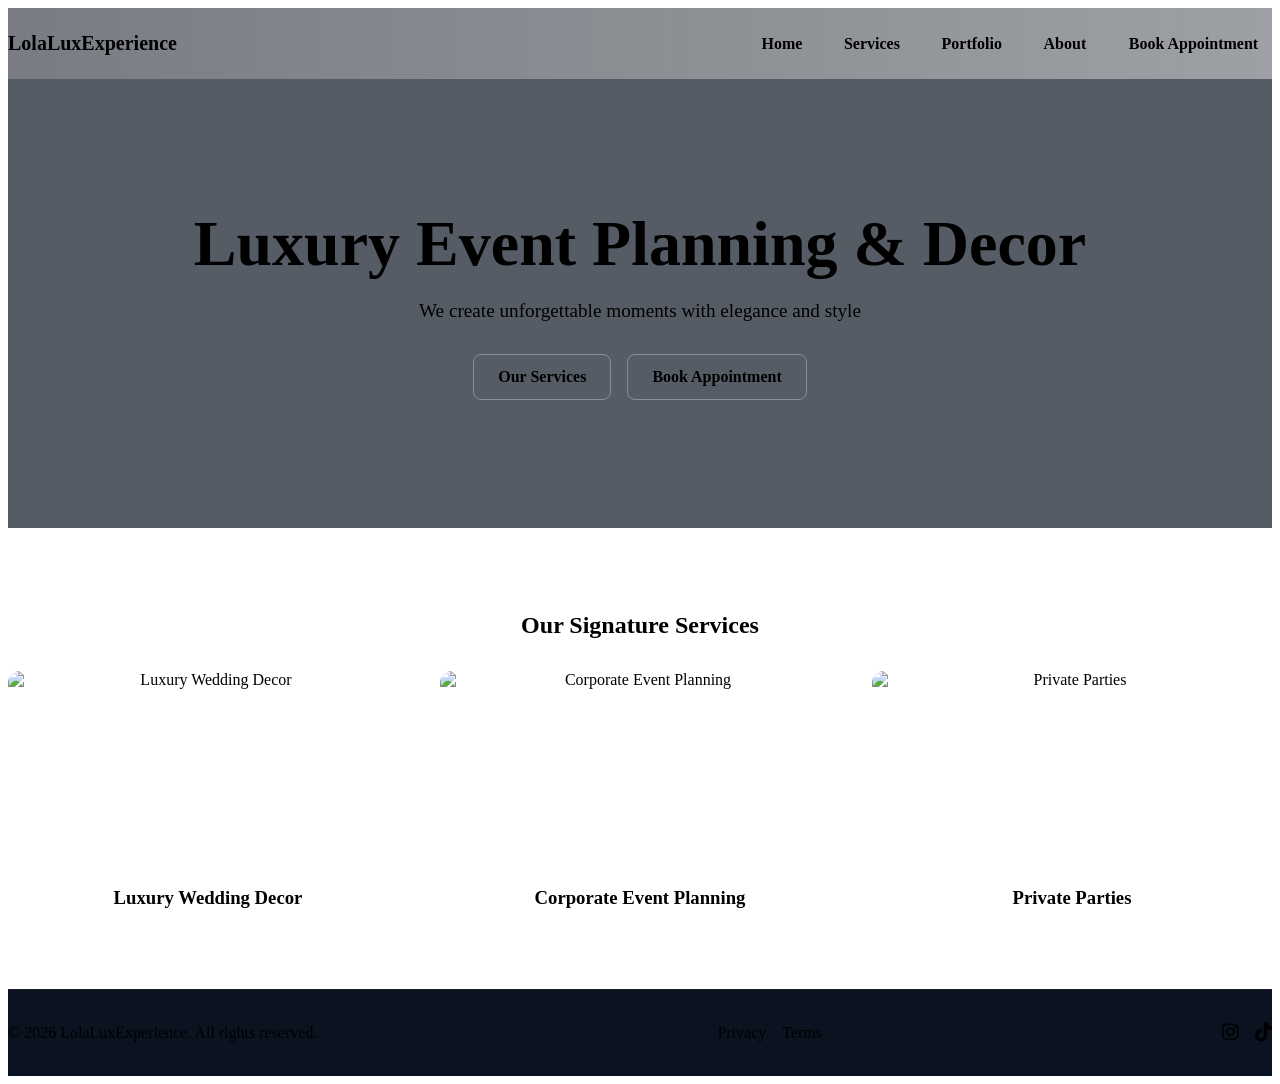
==== index.html @ 3839227c "v1" ====
<!DOCTYPE html>
<html lang="en">
<head>
  <meta charset="UTF-8">
  <meta name="viewport" content="width=device-width, initial-scale=1.0">
  <title>LolaLuxExperience - Luxury Event Planning</title>
  <link rel="stylesheet" href="styles.css">
  <!-- Font Awesome for social icons -->
  <link rel="stylesheet" href="https://cdnjs.cloudflare.com/ajax/libs/font-awesome/6.0.0/css/all.min.css">
</head>
<body>
  <!-- Header -->
  <header class="site-header">
    <div class="container header-inner">
      <a href="index.html" class="brand">LolaLuxExperience</a>
      <nav class="nav">
        <a href="index.html" class="active">Home</a>
        <a href="services.html">Services</a>
        <a href="portfolio.html">Portfolio</a>
        <a href="about.html">About</a>
        <a href="book.html" class="btn-cta">Book Appointment</a>
      </nav>
      <button id="navToggle" class="nav-toggle" aria-label="Toggle nav">&#9776;</button>
    </div>
  </header>

  <!-- Hero Section -->
  <section class="hero">
    <div class="hero-overlay"></div>
    <div class="hero-content">
      <h1>Luxury Event Planning & Decor</h1>
      <p class="hero-tagline">We create unforgettable moments with elegance and style</p>
      <div class="hero-buttons">
        <a href="services.html" class="btn-outline">Our Services</a>
        <a href="book.html" class="btn-outline">Book Appointment</a>
      </div>
    </div>
  </section>

  <!-- Signature Services -->
  <section class="signature-services">
    <h2 style="text-align:center; margin-bottom:2rem;">Our Signature Services</h2>
    <div class="container services-grid">
      <div class="service-item">
        <img src="https://images.unsplash.com/photo-1519167758481-83f550bb49b3?ixlib=rb-4.0.3" alt="Luxury Wedding Decor">
        <h3>Luxury Wedding Decor</h3>
      </div>
      <div class="service-item">
        <img src="https://images.unsplash.com/photo-1505236858219-8359eb29e329?ixlib=rb-4.0.3" alt="Corporate Event Planning">
        <h3>Corporate Event Planning</h3>
      </div>
      <div class="service-item">
        <img src="https://images.unsplash.com/photo-1478146896981-b80fe463b330?ixlib=rb-4.0.3" alt="Private Parties">
        <h3>Private Parties</h3>
      </div>
    </div>
  </section>

  <!-- Footer -->
  <footer class="site-footer">
    <div class="container footer-inner">
      <p>&copy; <span id="year"></span> LolaLuxExperience. All rights reserved.</p>
      <nav class="footer-nav">
        <a href="#">Privacy</a>
        <a href="#">Terms</a>
      </nav>
      <div class="footer-social">
        <a href="https://www.instagram.com/yourusername" target="_blank" rel="noopener" class="social-link">
          <i class="fab fa-instagram"></i>
        </a>
        <a href="https://www.tiktok.com/@yourusername" target="_blank" rel="noopener" class="social-link">
          <i class="fab fa-tiktok"></i>
        </a>
      </div>
    </div>
  </footer>
  <script src="script.js" defer></script>
</body>
</html>
---- styles.css ----
/* :root{
--bg:#0f1724;
--light:#f8fafc;
--muted:#9aa4b2;
--accent:#f06292;
--accent-2:#7c4dff;
--glass: rgba(255,255,255,0.06);
}
*{box-sizing:border-box} */
/* html,body{height:100%}
body{
margin:0;
font-family:Montserrat, system-ui, -apple-system, 'Segoe UI', Roboto, 'Helvetica Neue', Arial;
color:var(--light);
background:linear-gradient(180deg,#071126 0%, #0b1220 100%);
-webkit-font-smoothing:antialiased;
}
:root {
  --bg: #0f1724;
  --light: #f8fafc;
  --muted: #9aa4b2;
  --accent: #f06292;
  --accent-2: #7c4dff;
  --glass: rgba(255, 255, 255, 0.06);
}

* { box-sizing: border-box; }

html { scroll-behavior: smooth; }

body {
  margin: 0;
  font-family: 'Montserrat', system-ui, -apple-system, 'Segoe UI', Roboto, 'Helvetica Neue', Arial, sans-serif;
  color: var(--light);
  background: linear-gradient(180deg, #071126 0%, #0b1220 100%);
  -webkit-font-smoothing: antialiased;
  min-height: 100vh;
  display: flex;
  flex-direction: column;
}

main { flex-grow: 1; }

.container { max-width: 1200px; margin: 0 auto; padding: 0 1rem; }

/* Header */
.site-header {
  position: sticky;
  top: 0;
  z-index: 1000;
  background: linear-gradient(90deg, rgba(11, 17, 28, 0.55), rgba(11, 17, 28, 0.4));
  backdrop-filter: blur(6px);
  -webkit-backdrop-filter: blur(6px);
  padding: 1rem 0;
}
.header-inner { display: flex; align-items: center; justify-content: space-between; gap: 1rem; }
.brand { color: var(--light); text-decoration: none; font-weight: 700; font-size: 1.25rem; }
.nav { display: flex; align-items: center; gap: 1rem; }
.nav a { color: var(--light); text-decoration: none; padding: .6rem .8rem; border-radius: 8px; font-weight: 600; transition: background 0.2s; }
.nav a:hover, .nav a.active { background: var(--glass); }
.nav-toggle { display: none; background: none; border: 0; color: var(--light); font-size: 1.5rem; cursor: pointer; }

/* Hero Section */
.hero {
  position: relative;
  display: flex;
  align-items: center;
  justify-content: center;
  text-align: center;
  padding: 8rem 1rem;
  background: url('https://images.unsplash.com/photo-1527529482837-4698179dc6ce?auto=format&fit=crop&w=1920&q=80') no-repeat center center/cover;
}
.hero-overlay { position: absolute; inset: 0; background: rgba(15, 23, 36, 0.7); }
.hero-content { position: relative; z-index: 1; }
.hero h1 { font-family: 'Playfair Display', serif; font-size: clamp(2.5rem, 5vw, 4rem); margin: 0 0 .6rem; }
.hero-tagline { color: var(--muted); font-size: 1.2rem; margin-bottom: 2rem; max-width: 600px; margin-left: auto; margin-right: auto; }
.hero-buttons { display: flex; gap: 1rem; justify-content: center; }

/* Buttons */
.btn, .btn-outline, .btn-cta {
  display: inline-block;
  text-decoration: none;
  font-weight: 700;
  border-radius: 8px;
  padding: .8rem 1.5rem;
  cursor: pointer;
  border: 1px solid transparent;
  transition: all 0.3s ease;
}
.btn { background: linear-gradient(90deg, var(--accent), var(--accent-2)); color: white; }
.btn:hover { transform: translateY(-2px); box-shadow: 0 8px 20px rgba(124, 77, 255, 0.2); }
.btn-outline { background: transparent; border-color: rgba(255, 255, 255, 0.3); color: var(--light); }
.btn-outline:hover { background: var(--glass); }
.btn-cta { background: linear-gradient(90deg, var(--accent), var(--accent-2)); color: white; }

/* Services Section */
.signature-services, .services-section { padding: 4rem 0; }
.services-grid { display: grid; grid-template-columns: repeat(auto-fit, minmax(280px, 1fr)); gap: 2rem; }
.service-item { background: var(--glass); border-radius: 12px; overflow: hidden; text-align: center; transition: transform 0.3s; }
.service-item:hover { transform: translateY(-5px); }
.service-item img { width: 100%; height: 200px; object-fit: cover; display: block; }
.service-item h3 { margin: 1rem 0; }
.service-item p { color: var(--muted); padding: 0 1rem 1rem; margin: 0; }

/* Portfolio */
.section-header { text-align: center; margin-bottom: 3rem; padding-top: 3rem; }
.section-header h1 { font-size: 2.5rem; }
.portfolio-grid { display: grid; grid-template-columns: repeat(auto-fit, minmax(300px, 1fr)); gap: 1rem; padding-bottom: 4rem; }
.portfolio-item { border-radius: 12px; overflow: hidden; cursor: pointer; }
.portfolio-item img { width: 100%; height: 100%; object-fit: cover; display: block; transition: transform 0.4s ease; }
.portfolio-item:hover img { transform: scale(1.05); }

/* Lightbox */
.lightbox { display: none; position: fixed; z-index: 2000; inset: 0; background: rgba(0, 0, 0, 0.9); align-items: center; justify-content: center; }
.lightbox-img { max-width: 90vw; max-height: 80vh; }
.lightbox-close { position: absolute; top: 20px; right: 30px; color: #fff; font-size: 40px; font-weight: bold; cursor: pointer; }
.lightbox-controls { position: absolute; top: 50%; width: 100%; display: flex; justify-content: space-between; transform: translateY(-50%); }
.prev, .next { cursor: pointer; color: white; font-size: 3rem; padding: 1rem; user-select: none; }

/* About Page */
.about-content { max-width: 800px; margin: 4rem auto; text-align: center; }
.about-content p { font-size: 1.1rem; line-height: 1.7; color: var(--muted); }

/* Booking Form */
.booking-grid { padding: 2rem 0 4rem; }
.booking-form { max-width: 600px; margin: 0 auto; background: var(--glass); padding: 2rem; border-radius: 12px; }
.booking-form label { display: block; margin-bottom: 1.5rem; font-weight: 600; }
.booking-form input, .booking-form select, .booking-form textarea {
  width: 100%;
  padding: 0.8rem;
  margin-top: 0.5rem;
  border-radius: 6px;
  border: 1px solid rgba(255, 255, 255, 0.1);
  background: rgba(255, 255, 255, 0.05);
  color: var(--light);
  font-size: 1rem;
}
.form-actions { text-align: right; }
.btn-primary {
  background: linear-gradient(90deg, var(--accent), var(--accent-2));
  color: white;
  border: none;
  padding: 0.8rem 2rem;
  border-radius: 8px;
  cursor: pointer;
  font-weight: 700;
}

/* Footer */
.site-footer {
  background: #0b1220;
  padding: 2rem 0;
  margin-top: auto;
  border-top: 1px solid rgba(255, 255, 255, 0.05);
}
.footer-inner { display: flex; flex-wrap: wrap; justify-content: space-between; align-items: center; gap: 1rem; }
.footer-inner p { margin: 0; color: var(--muted); }
.footer-nav { display: flex; gap: 1rem; }
.footer-nav a { color: var(--muted); text-decoration: none; }
.footer-nav a:hover { color: var(--light); }
.footer-social { display: flex; gap: 1rem; }
.footer-social a { color: var(--muted); font-size: 1.2rem; }
.footer-social a:hover { color: var(--accent); }

/* Animations */
.fade-in { animation: fadeIn 1s ease-in-out; }
@keyframes fadeIn { from { opacity: 0; transform: translateY(10px); } to { opacity: 1; transform: translateY(0); } }

/* Responsive */
@media (max-width: 768px) {
  .nav {
    display: none;
    position: absolute;
    top: 100%;
    left: 0;
    right: 0;
    background: #0f1724;
    flex-direction: column;
    padding: 1rem;
    border-bottom: 1px solid rgba(255, 255, 255, 0.1);
  }
  .nav.active { display: flex; }
  .nav-toggle { display: block; }
  .hero { padding: 6rem 1rem; }
  .hero h1 { font-size: 2rem; }
  .hero-tagline { font-size: 1rem; }
  .footer-inner { flex-direction: column; gap: 1.5rem; }
}
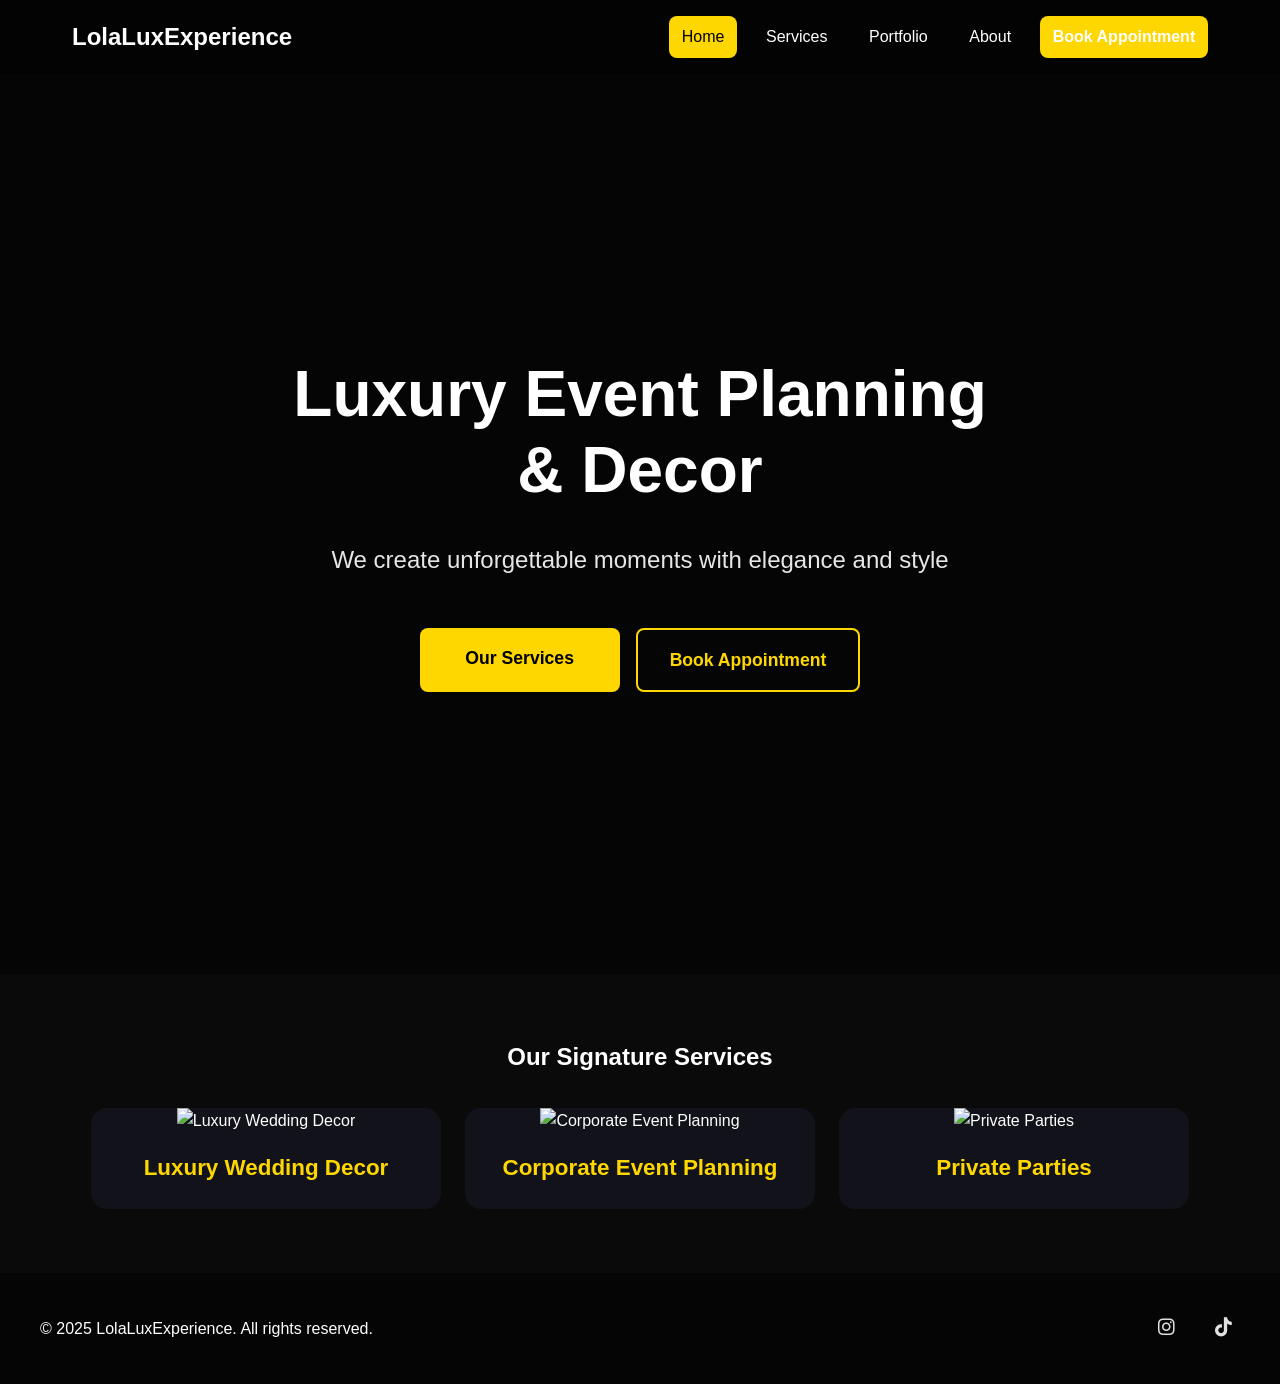
==== commit c4609d2e: "v2" ====
--- a/index.html
+++ b/index.html
@@ -11,7 +11,7 @@
 <body>
   <!-- Header -->
   <header class="site-header">
-    <div class="container header-inner">
+    <div class="header-inner">
       <a href="index.html" class="brand">LolaLuxExperience</a>
       <nav class="nav">
         <a href="index.html" class="active">Home</a>
@@ -20,7 +20,7 @@
         <a href="about.html">About</a>
         <a href="book.html" class="btn-cta">Book Appointment</a>
       </nav>
-      <button id="navToggle" class="nav-toggle" aria-label="Toggle nav">&#9776;</button>
+      <button class="nav-toggle">&#9776;</button>
     </div>
   </header>
 
@@ -31,7 +31,7 @@
       <h1>Luxury Event Planning & Decor</h1>
       <p class="hero-tagline">We create unforgettable moments with elegance and style</p>
       <div class="hero-buttons">
-        <a href="services.html" class="btn-outline">Our Services</a>
+        <a href="services.html" class="btn">Our Services</a>
         <a href="book.html" class="btn-outline">Book Appointment</a>
       </div>
     </div>
@@ -40,17 +40,17 @@
   <!-- Signature Services -->
   <section class="signature-services">
     <h2 style="text-align:center; margin-bottom:2rem;">Our Signature Services</h2>
-    <div class="container services-grid">
+    <div class="services-grid horizontal">
       <div class="service-item">
-        <img src="https://images.unsplash.com/photo-1519167758481-83f550bb49b3?ixlib=rb-4.0.3" alt="Luxury Wedding Decor">
+        <img src="https://images.unsplash.com/photo-1519167758481-83f550bb49b3?ixlib=rb-4.0.3&auto=format&fit=crop&w=800&q=80" alt="Luxury Wedding Decor" loading="lazy">
         <h3>Luxury Wedding Decor</h3>
       </div>
       <div class="service-item">
-        <img src="https://images.unsplash.com/photo-1505236858219-8359eb29e329?ixlib=rb-4.0.3" alt="Corporate Event Planning">
+        <img src="https://images.unsplash.com/photo-1505236858219-8359eb29e329?ixlib=rb-4.0.3&auto=format&fit=crop&w=800&q=80" alt="Corporate Event Planning" loading="lazy">
         <h3>Corporate Event Planning</h3>
       </div>
       <div class="service-item">
-        <img src="https://images.unsplash.com/photo-1478146896981-b80fe463b330?ixlib=rb-4.0.3" alt="Private Parties">
+        <img src="https://images.unsplash.com/photo-1478146896981-b80fe463b330?ixlib=rb-4.0.3&auto=format&fit=crop&w=800&q=80" alt="Private Parties" loading="lazy">
         <h3>Private Parties</h3>
       </div>
     </div>
@@ -58,22 +58,17 @@
 
   <!-- Footer -->
   <footer class="site-footer">
-    <div class="container footer-inner">
-      <p>&copy; <span id="year"></span> LolaLuxExperience. All rights reserved.</p>
-      <nav class="footer-nav">
-        <a href="#">Privacy</a>
-        <a href="#">Terms</a>
-      </nav>
+    <div class="footer-inner">
+      <p>&copy; 2025 LolaLuxExperience. All rights reserved.</p>
       <div class="footer-social">
-        <a href="https://www.instagram.com/yourusername" target="_blank" rel="noopener" class="social-link">
+        <a href="https://www.instagram.com/yourusername" target="_blank" class="social-link">
           <i class="fab fa-instagram"></i>
         </a>
-        <a href="https://www.tiktok.com/@yourusername" target="_blank" rel="noopener" class="social-link">
+        <a href="https://www.tiktok.com/@yourusername" target="_blank" class="social-link">
           <i class="fab fa-tiktok"></i>
         </a>
       </div>
     </div>
   </footer>
-  <script src="script.js" defer></script>
 </body>
 </html>
--- a/styles.css
+++ b/styles.css
@@ -1,188 +1,510 @@
-/* :root{
---bg:#0f1724;
---light:#f8fafc;
---muted:#9aa4b2;
---accent:#f06292;
---accent-2:#7c4dff;
---glass: rgba(255,255,255,0.06);
-}
-*{box-sizing:border-box} */
-/* html,body{height:100%}
-body{
-margin:0;
-font-family:Montserrat, system-ui, -apple-system, 'Segoe UI', Roboto, 'Helvetica Neue', Arial;
-color:var(--light);
-background:linear-gradient(180deg,#071126 0%, #0b1220 100%);
--webkit-font-smoothing:antialiased;
-}
+/* ------------------------------
+Variables
+------------------------------- */
 :root {
-  --bg: #0f1724;
-  --light: #f8fafc;
-  --muted: #9aa4b2;
-  --accent: #f06292;
-  --accent-2: #7c4dff;
-  --glass: rgba(255, 255, 255, 0.06);
-}
-
-* { box-sizing: border-box; }
-
-html { scroll-behavior: smooth; }
+    --gold: #FFD700;
+    --accent-1: #fff;
+    --accent-2: #e0e0e0;
+    --bg-dark: #0a0a0a;
+    --bg-dark-semi: rgba(5,5,10,0.85);
+}
+
+/* ------------------------------
+Reset & Base
+------------------------------- */
+* {
+    box-sizing: border-box;
+    margin:0;
+    padding:0;
+    font-family: 'Poppins', sans-serif;
+}
 
 body {
-  margin: 0;
-  font-family: 'Montserrat', system-ui, -apple-system, 'Segoe UI', Roboto, 'Helvetica Neue', Arial, sans-serif;
-  color: var(--light);
-  background: linear-gradient(180deg, #071126 0%, #0b1220 100%);
-  -webkit-font-smoothing: antialiased;
-  min-height: 100vh;
-  display: flex;
-  flex-direction: column;
-}
-
-main { flex-grow: 1; }
-
-.container { max-width: 1200px; margin: 0 auto; padding: 0 1rem; }
-
-/* Header */
+    background: var(--bg-dark);
+    color: var(--accent-1);
+    line-height:1.6;
+}
+
+/* ------------------------------
+Header & Navigation
+------------------------------- */
 .site-header {
-  position: sticky;
-  top: 0;
-  z-index: 1000;
-  background: linear-gradient(90deg, rgba(11, 17, 28, 0.55), rgba(11, 17, 28, 0.4));
-  backdrop-filter: blur(6px);
-  -webkit-backdrop-filter: blur(6px);
-  padding: 1rem 0;
-}
-.header-inner { display: flex; align-items: center; justify-content: space-between; gap: 1rem; }
-.brand { color: var(--light); text-decoration: none; font-weight: 700; font-size: 1.25rem; }
-.nav { display: flex; align-items: center; gap: 1rem; }
-.nav a { color: var(--light); text-decoration: none; padding: .6rem .8rem; border-radius: 8px; font-weight: 600; transition: background 0.2s; }
-.nav a:hover, .nav a.active { background: var(--glass); }
-.nav-toggle { display: none; background: none; border: 0; color: var(--light); font-size: 1.5rem; cursor: pointer; }
-
-/* Hero Section */
+    background: rgba(0,0,0,0.7);
+    position: sticky;
+    top:0;
+    width:100%;
+    z-index:1000;
+}
+
+.header-inner {
+    display:flex;
+    justify-content: space-between;
+    align-items:center;
+    max-width:1200px;
+    margin:0 auto;
+    padding:1rem 2rem;
+}
+
+.brand {
+    font-size:1.5rem;
+    font-weight:700;
+    color: var(--accent-1);
+    text-decoration:none;
+}
+
+.nav {
+    display:flex;
+    gap:1rem;
+    align-items:center;
+}
+
+.nav a {
+    color: var(--accent-1);
+    text-decoration:none;
+    padding:0.5rem 0.8rem;
+    border-radius:8px;
+    transition: background 0.3s;
+}
+
+.nav a:hover,
+.nav a.active{
+    background: var(--gold);
+    color:#000;
+}
+
+.btn-cta {
+    background: var(--gold);
+    color:#000;
+    padding:0.6rem 1.2rem;
+    border-radius:8px;
+    font-weight:600;
+}
+
+.nav-toggle {
+    display:none;
+    font-size:1.5rem;
+    background:none;
+    border:none;
+    color:var(--accent-1);
+}
+
+/* ------------------------------
+Hero Section
+------------------------------- */
 .hero {
-  position: relative;
-  display: flex;
-  align-items: center;
-  justify-content: center;
-  text-align: center;
-  padding: 8rem 1rem;
-  background: url('https://images.unsplash.com/photo-1527529482837-4698179dc6ce?auto=format&fit=crop&w=1920&q=80') no-repeat center center/cover;
-}
-.hero-overlay { position: absolute; inset: 0; background: rgba(15, 23, 36, 0.7); }
-.hero-content { position: relative; z-index: 1; }
-.hero h1 { font-family: 'Playfair Display', serif; font-size: clamp(2.5rem, 5vw, 4rem); margin: 0 0 .6rem; }
-.hero-tagline { color: var(--muted); font-size: 1.2rem; margin-bottom: 2rem; max-width: 600px; margin-left: auto; margin-right: auto; }
-.hero-buttons { display: flex; gap: 1rem; justify-content: center; }
-
-/* Buttons */
-.btn, .btn-outline, .btn-cta {
-  display: inline-block;
-  text-decoration: none;
-  font-weight: 700;
-  border-radius: 8px;
-  padding: .8rem 1.5rem;
-  cursor: pointer;
-  border: 1px solid transparent;
-  transition: all 0.3s ease;
-}
-.btn { background: linear-gradient(90deg, var(--accent), var(--accent-2)); color: white; }
-.btn:hover { transform: translateY(-2px); box-shadow: 0 8px 20px rgba(124, 77, 255, 0.2); }
-.btn-outline { background: transparent; border-color: rgba(255, 255, 255, 0.3); color: var(--light); }
-.btn-outline:hover { background: var(--glass); }
-.btn-cta { background: linear-gradient(90deg, var(--accent), var(--accent-2)); color: white; }
-
-/* Services Section */
-.signature-services, .services-section { padding: 4rem 0; }
-.services-grid { display: grid; grid-template-columns: repeat(auto-fit, minmax(280px, 1fr)); gap: 2rem; }
-.service-item { background: var(--glass); border-radius: 12px; overflow: hidden; text-align: center; transition: transform 0.3s; }
-.service-item:hover { transform: translateY(-5px); }
-.service-item img { width: 100%; height: 200px; object-fit: cover; display: block; }
-.service-item h3 { margin: 1rem 0; }
-.service-item p { color: var(--muted); padding: 0 1rem 1rem; margin: 0; }
-
-/* Portfolio */
-.section-header { text-align: center; margin-bottom: 3rem; padding-top: 3rem; }
-.section-header h1 { font-size: 2.5rem; }
-.portfolio-grid { display: grid; grid-template-columns: repeat(auto-fit, minmax(300px, 1fr)); gap: 1rem; padding-bottom: 4rem; }
-.portfolio-item { border-radius: 12px; overflow: hidden; cursor: pointer; }
-.portfolio-item img { width: 100%; height: 100%; object-fit: cover; display: block; transition: transform 0.4s ease; }
-.portfolio-item:hover img { transform: scale(1.05); }
+    min-height: 100vh;
+    background: url('https://images.unsplash.com/photo-1519167758481-83f550bb49b3?ixlib=rb-4.0.3&auto=format&fit=crop&w=1920&q=80') center/cover no-repeat;
+    display: flex;
+    align-items: center;
+    justify-content: center;
+    text-align: center;
+    position: relative;
+    padding: 4rem 1rem;
+}
+
+.hero-overlay {
+    position: absolute;
+    inset: 0;
+    background: rgba(0,0,0,0.5);
+}
+
+.hero-content {
+    color: var(--accent-1);
+    padding: 2rem;
+    max-width: 800px;
+    position: relative;
+    z-index: 1;
+    display: flex;
+    flex-direction: column;
+    gap: 2rem;
+}
+
+.hero-content h1 {
+    font-size: clamp(2.5rem, 5vw, 4rem);
+    line-height: 1.2;
+    margin: 0;
+}
+
+.hero-tagline {
+    font-size: clamp(1.2rem, 2vw, 1.5rem);
+    opacity: 0.9;
+    margin: 0;
+}
+
+.hero-buttons {
+    margin-top: 1rem;
+    display: flex;
+    gap: 1rem;
+    justify-content: center;
+    flex-wrap: wrap;
+}
+
+.hero .btn, .hero .btn-outline {
+    padding: 1rem 2rem;
+    border-radius: 8px;
+    text-decoration: none;
+    font-weight: 600;
+    transition: all 0.3s;
+    font-size: 1.1rem;
+    min-width: 200px;
+}
+
+.hero .btn{
+    background: var(--gold);
+    color:#000;
+}
+
+.hero .btn-outline{
+    border:2px solid var(--gold);
+    color:var(--gold);
+}
+
+.hero .btn:hover, .hero .btn-outline:hover{
+    opacity:0.85;
+}
+
+/* ------------------------------
+Sections
+------------------------------- */
+section{
+    padding:4rem 2rem;
+}
+
+.container{
+    max-width:1200px;
+    margin:0 auto;
+}
+
+/* Features */
+.features {
+    display:flex;
+    gap:1rem;
+    flex-wrap:wrap;
+    justify-content:center;
+}
+
+.feature {
+    background: rgba(20,20,30,0.6);
+    padding:1.5rem;
+    border-radius:12px;
+    flex:1 1 200px;
+    text-align:center;
+}
+
+/* CTA */
+.cta{
+    text-align:center;
+}
+
+.btn-primary{
+    background: var(--gold);
+    color:#000;
+    padding:0.8rem 1.5rem;
+    border-radius:10px;
+    text-decoration:none;
+    font-weight:600;
+    transition: transform 0.3s, box-shadow 0.3s;
+}
+
+.btn-primary:hover{
+    transform: translateY(-2px);
+    box-shadow:0 8px 15px rgba(255,215,0,0.4);
+}
+
+/* ------------------------------
+Footer
+------------------------------- */
+.site-footer{
+    background:#050505;
+    padding:2rem;
+}
+
+.footer-inner{
+    display:flex;
+    flex-wrap:wrap;
+    justify-content:space-between;
+    align-items:center;
+    max-width:1200px;
+    margin:0 auto;
+}
+
+.footer-nav a{
+    color: var(--accent-2);
+    text-decoration:none;
+    margin-left:1rem;
+}
+
+.footer-social{
+    display:flex;
+    gap:0.5rem;
+}
+
+.footer-social {
+    display: flex;
+    gap: 1.5rem;
+}
+
+.social-link {
+    color: var(--accent-2);
+    font-size: 1.2rem;
+    transition: all 0.3s ease;
+    padding: 0.5rem;
+}
+
+.social-link:hover {
+    color: var(--gold);
+    transform: translateY(-2px);
+}
+
+/* ------------------------------
+Portfolio Grid & Lightbox
+------------------------------- */
+.portfolio-grid {
+    display: grid;
+    grid-template-columns: repeat(auto-fit, minmax(280px, 1fr));
+    gap: 20px;
+    padding: 2rem 0;
+    max-width: 1200px;
+    margin: 0 auto;
+}
+
+.portfolio-item {
+    position: relative;
+    overflow: hidden;
+    border-radius: 12px;
+    background: var(--bg-dark-semi);
+    box-shadow: 0 4px 12px rgba(0,0,0,0.2);
+    transition: transform 0.3s ease;
+}
+
+.portfolio-item::before {
+    content: '';
+    display: block;
+    padding-top: 75%; /* 4:3 aspect ratio */
+}
+
+.portfolio-item img {
+    position: absolute;
+    top: 0;
+    left: 0;
+    width: 100%;
+    height: 100%;
+    object-fit: cover;
+    transition: transform 0.5s ease;
+}
+
+.portfolio-item:hover {
+    transform: translateY(-5px);
+}
+
+.portfolio-item:hover img {
+    transform: scale(1.1);
+}
 
 /* Lightbox */
-.lightbox { display: none; position: fixed; z-index: 2000; inset: 0; background: rgba(0, 0, 0, 0.9); align-items: center; justify-content: center; }
-.lightbox-img { max-width: 90vw; max-height: 80vh; }
-.lightbox-close { position: absolute; top: 20px; right: 30px; color: #fff; font-size: 40px; font-weight: bold; cursor: pointer; }
-.lightbox-controls { position: absolute; top: 50%; width: 100%; display: flex; justify-content: space-between; transform: translateY(-50%); }
-.prev, .next { cursor: pointer; color: white; font-size: 3rem; padding: 1rem; user-select: none; }
-
-/* About Page */
-.about-content { max-width: 800px; margin: 4rem auto; text-align: center; }
-.about-content p { font-size: 1.1rem; line-height: 1.7; color: var(--muted); }
-
-/* Booking Form */
-.booking-grid { padding: 2rem 0 4rem; }
-.booking-form { max-width: 600px; margin: 0 auto; background: var(--glass); padding: 2rem; border-radius: 12px; }
-.booking-form label { display: block; margin-bottom: 1.5rem; font-weight: 600; }
-.booking-form input, .booking-form select, .booking-form textarea {
-  width: 100%;
-  padding: 0.8rem;
-  margin-top: 0.5rem;
-  border-radius: 6px;
-  border: 1px solid rgba(255, 255, 255, 0.1);
-  background: rgba(255, 255, 255, 0.05);
-  color: var(--light);
-  font-size: 1rem;
-}
-.form-actions { text-align: right; }
-.btn-primary {
-  background: linear-gradient(90deg, var(--accent), var(--accent-2));
-  color: white;
-  border: none;
-  padding: 0.8rem 2rem;
-  border-radius: 8px;
-  cursor: pointer;
-  font-weight: 700;
-}
-
-/* Footer */
-.site-footer {
-  background: #0b1220;
-  padding: 2rem 0;
-  margin-top: auto;
-  border-top: 1px solid rgba(255, 255, 255, 0.05);
-}
-.footer-inner { display: flex; flex-wrap: wrap; justify-content: space-between; align-items: center; gap: 1rem; }
-.footer-inner p { margin: 0; color: var(--muted); }
-.footer-nav { display: flex; gap: 1rem; }
-.footer-nav a { color: var(--muted); text-decoration: none; }
-.footer-nav a:hover { color: var(--light); }
-.footer-social { display: flex; gap: 1rem; }
-.footer-social a { color: var(--muted); font-size: 1.2rem; }
-.footer-social a:hover { color: var(--accent); }
-
-/* Animations */
-.fade-in { animation: fadeIn 1s ease-in-out; }
-@keyframes fadeIn { from { opacity: 0; transform: translateY(10px); } to { opacity: 1; transform: translateY(0); } }
-
-/* Responsive */
-@media (max-width: 768px) {
-  .nav {
-    display: none;
-    position: absolute;
-    top: 100%;
-    left: 0;
-    right: 0;
-    background: #0f1724;
-    flex-direction: column;
-    padding: 1rem;
-    border-bottom: 1px solid rgba(255, 255, 255, 0.1);
-  }
-  .nav.active { display: flex; }
-  .nav-toggle { display: block; }
-  .hero { padding: 6rem 1rem; }
-  .hero h1 { font-size: 2rem; }
-  .hero-tagline { font-size: 1rem; }
-  .footer-inner { flex-direction: column; gap: 1.5rem; }
-}+.lightbox{
+    position:fixed;
+    top:0;
+    left:0;
+    width:100%;
+    height:100%;
+    background:rgba(0,0,0,0.9);
+    display:none;
+    align-items:center;
+    justify-content:center;
+    z-index:10000;
+}
+
+.lightbox-img{
+    max-width:90%;
+    max-height:80%;
+    border-radius:12px;
+}
+
+.lightbox-close, .prev, .next{
+    position:absolute;
+    color:var(--gold);
+    font-size:2rem;
+    cursor:pointer;
+    user-select:none;
+}
+
+.lightbox-close{
+    top:2rem;
+    right:2rem;
+}
+
+/* Horizontal layout for signature services */
+.services-grid.horizontal {
+    display: flex;
+    gap: 1.5rem;
+    justify-content: center;
+    flex-wrap: wrap; /* wrap on smaller screens */
+}
+
+.service-item {
+    flex: 1;
+    min-width: 280px;
+    max-width: 350px;
+    background: rgba(20,20,30,0.8);
+    border-radius: 16px;
+    overflow: hidden;
+    transition: transform 0.3s, box-shadow 0.3s;
+    text-align: center;
+    padding-bottom: 1rem;
+}
+
+.service-item img {
+    width: 100%;
+    height: 250px;
+    object-fit: cover;
+    transition: transform 0.3s ease;
+}
+
+.service-item h3 {
+    margin: 1rem 1rem 0.5rem;
+    color: var(--gold);
+    font-size: 1.4rem;
+}
+
+.service-item p {
+    margin: 0 1rem;
+    color: var(--accent-2);
+    font-size: 0.95rem;
+}
+
+.service-item:hover {
+    transform: translateY(-5px);
+    box-shadow: 0 8px 30px rgba(255,215,0,0.3);
+}
+
+.service-item:hover img {
+    transform: scale(1.05);
+}
+
+.prev{
+    left:2rem;
+    top:50%;
+    transform:translateY(-50%);
+}
+
+.next{
+    right:2rem;
+    top:50%;
+    transform:translateY(-50%);
+}
+
+/* ------------------------------
+Booking Form
+------------------------------- */
+.booking-form{
+    background: var(--bg-dark-semi);
+    border: 2px solid var(--gold);
+    padding: 2rem;
+    border-radius:16px;
+    box-shadow: 0 8px 20px rgba(0,0,0,0.5);
+    max-width:500px;
+    width:100%;
+    margin:0 auto;
+    display:flex;
+    flex-direction:column;
+    gap:1rem;
+    position:relative;
+    z-index:2;
+    transition: transform 0.3s, box-shadow 0.3s;
+    backdrop-filter: blur(5px);
+}
+
+.booking-form:hover{
+    transform:translateY(-3px);
+    box-shadow:0 12px 25px rgba(255,215,0,0.4);
+}
+
+.booking-form input,
+.booking-form select,
+.booking-form textarea{
+    width:100%;
+    padding:0.8rem 1rem;
+    border-radius:8px;
+    border:1px solid rgba(255,255,255,0.06);
+    background: rgba(20,20,30,0.6);
+    color: var(--accent-2);
+    font-size:1rem;
+}
+
+.booking-form input:focus,
+.booking-form select:focus,
+.booking-form textarea:focus{
+    border-color: var(--gold);
+    box-shadow: 0 0 5px rgba(255,215,0,0.5);
+    outline:none;
+}
+
+/* Service dropdown with gold arrow */
+.booking-form select{
+    appearance:none;
+    -webkit-appearance:none;
+    -moz-appearance:none;
+    background-image: url('data:image/svg+xml;charset=US-ASCII,<svg xmlns="http://www.w3.org/2000/svg" width="16" height="16"><polygon points="0,0 16,0 8,8" style="fill:%23FFD700"/></svg>');
+    background-repeat:no-repeat;
+    background-position:right 1rem center;
+    background-size:1rem;
+    padding-right:2.5rem;
+}
+
+/* Date & Time pickers with icons */
+.booking-form input[type="date"]{
+    background-image: url('data:image/svg+xml;charset=US-ASCII,<svg xmlns="http://www.w3.org/2000/svg" width="16" height="16"><rect x="1" y="3" width="14" height="12" fill="none" stroke=%22%23FFD700%22 stroke-width="2"/><line x1="1" y1="6" x2="15" y2="6" stroke=%22%23FFD700%22 stroke-width="2"/><line x1="5" y1="0" x2="5" y2="4" stroke=%22%23FFD700%22 stroke-width="2"/><line x1="11" y1="0" x2="11" y2="4" stroke=%22%23FFD700%22 stroke-width="2"/></svg>');
+    background-repeat: no-repeat;
+    background-position: right 1rem center;
+    background-size: 1rem 1rem;
+    padding-right: 2.5rem;
+}
+
+.booking-form input[type="time"]{
+    background-image: url('data:image/svg+xml;charset=US-ASCII,<svg xmlns="http://www.w3.org/2000/svg" width="16" height="16"><circle cx="8" cy="8" r="7" fill="none" stroke=%22%23FFD700%22 stroke-width="2"/><line x1="8" y1="8" x2="8" y2="4" stroke=%22%23FFD700%22 stroke-width="2"/><line x1="8" y1="8" x2="12" y2="8" stroke=%22%23FFD700%22 stroke-width="2"/></svg>');
+    background-repeat: no-repeat;
+    background-position: right 1rem center;
+    background-size: 1rem 1rem;
+    padding-right: 2.5rem;
+}
+
+/* ------------------------------
+Animations / Fade In
+------------------------------- */
+.fade-in{
+    opacity:0;
+    transform: translateY(20px);
+    animation: fadeInUp 1s forwards;
+}
+
+@keyframes fadeInUp{
+    to{
+        opacity:1;
+        transform: translateY(0);
+    }
+}
+
+/* ------------------------------
+Responsive
+------------------------------- */
+@media(max-width:768px){
+    .nav{
+        display:none;
+        flex-direction:column;
+        gap:0;
+        background: rgba(0,0,0,0.9);
+        position:absolute;
+        top:100%;
+        right:0;
+        width:200px;
+        padding:1rem;
+        border-radius:0 0 0 12px;
+    }
+    .nav a{
+        padding:0.8rem;
+    }
+    .nav-toggle{
+        display:block;
+    }
+}
